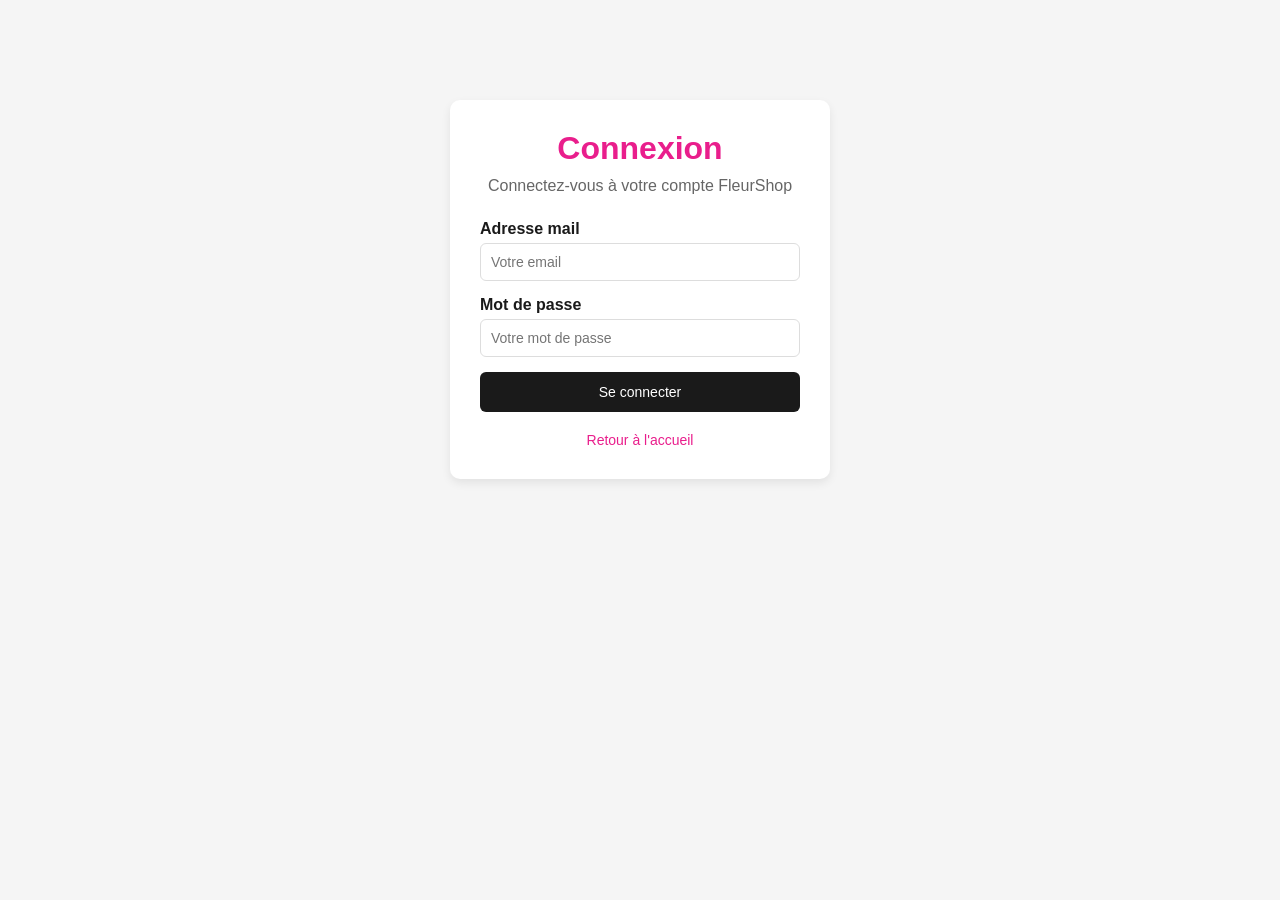
==== login.html @ 691e4437 "log in et style" ====
<!DOCTYPE html>
<html lang="fr">
<head>
  <meta charset="UTF-8">
  <meta name="viewport" content="width=device-width, initial-scale=1.0">
  <title>Connexion - FleurShop</title>
  <link rel="stylesheet" href="style.css">
</head>
<body class="page-login">

  <div class="bloc-login">
    <h1>Connexion</h1>
    <p>Connectez-vous à votre compte FleurShop</p>

    <form>
      <label for="email">Adresse mail</label>
      <input type="email" id="email" name="email" placeholder="Votre email">

      <label for="mdp">Mot de passe</label>
      <input type="password" id="mdp" name="mdp" placeholder="Votre mot de passe">

      <button type="submit" class="btn-login">Se connecter</button>
    </form>

    <a href="index.html" class="retour-accueil">Retour à l'accueil</a>
  </div>

</body>
</html>
---- style.css ----
/* ===== VARIABLES ===== */
:root {
  --rose: #e91e8c;
  --rose-fonce: #c4177a;
  --noir: #1a1a1a;
  --gris: #e5e7eb;
  --gris-clair: #f9f9f9;
  --texte-discret: #6b7280;
}

/* ===== BASE ===== */
* {
  margin: 0;
  padding: 0;
  box-sizing: border-box;
  font-family: Arial, sans-serif;
}

body {
  background-color: var(--gris-clair);
  color: var(--noir);
}

/* ===== NAVIGATION ===== */
nav {
  background-color: white;
  border-bottom: 1px solid var(--gris);
  padding: 0 20px;
  height: 60px;
  display: flex;
  align-items: center;
  justify-content: space-between;
}

.nav-logo {
  font-size: 22px;
  font-weight: bold;
  color: var(--rose);
}

.nav-droite {
  display: flex;
  align-items: center;
  gap: 10px;
}

.btn-nav {
  padding: 8px 16px;
  border: none;
  border-radius: 6px;
  background-color: transparent;
  color: var(--noir);
  font-size: 14px;
  cursor: pointer;
}

.btn-nav:hover { background-color: #f3f4f6; }

.btn-rose { background-color: var(--noir); color: white; }
.btn-rose:hover { background-color: #374151; }

/* ===== HERO ===== */
.hero {
  background-color: var(--rose);
  color: white;
  text-align: center;
  padding: 60px 20px;
}

.hero h1 { font-size: 36px; margin-bottom: 10px; }
.hero p  { font-size: 16px; opacity: 0.9; }

/* ===== FILTRES + RECHERCHE ===== */
.barre-filtres {
  background-color: white;
  border-bottom: 1px solid var(--gris);
  padding: 16px 20px;
  display: flex;
  align-items: center;
  justify-content: space-between;
  flex-wrap: wrap;
  gap: 10px;
}

.groupe-filtres { display: flex; gap: 8px; flex-wrap: wrap; }

.btn-filtre {
  padding: 7px 16px;
  border-radius: 20px;
  border: 1.5px solid var(--gris);
  background-color: white;
  cursor: pointer;
  font-size: 14px;
}

.btn-filtre:hover { border-color: var(--rose); color: var(--rose); }

.actif { background-color: var(--noir); color: white; border-color: var(--noir); }

.zone-recherche { position: relative; }

.zone-recherche input {
  padding: 8px 16px 8px 34px;
  border-radius: 20px;
  border: 1.5px solid var(--gris);
  font-size: 14px;
  width: 260px;
  outline: none;
}

.zone-recherche input:focus { border-color: var(--rose); }

.icone-loupe {
  position: absolute;
  left: 12px;
  top: 50%;
  transform: translateY(-50%);
  pointer-events: none;
}

#liste-suggestions {
  display: none;
  position: absolute;
  top: calc(100% + 6px);
  left: 0;
  right: 0;
  background-color: white;
  border: 1px solid var(--gris);
  border-radius: 8px;
  box-shadow: 0 4px 12px rgba(0,0,0,0.1);
  z-index: 50;
  max-height: 260px;
  overflow-y: auto;
}

/* ===== GRILLE PRODUITS ===== */
.section-produits { padding: 24px 20px; }

.grille-produits {
  display: grid;
  grid-template-columns: repeat(3, 1fr);
  gap: 20px;
}

/* ===== RESPONSIVE ===== */
@media (max-width: 768px) {
  .grille-produits { grid-template-columns: repeat(2, 1fr); }
}

@media (max-width: 480px) {
  .hero { padding: 30px 15px; }
  .hero h1 { font-size: 24px; }
  .barre-filtres { flex-direction: column; align-items: stretch; }
  .zone-recherche input { width: 100%; }
  .grille-produits { grid-template-columns: 1fr; }
}

/* ===== PAGE CONNEXION ===== */
.page-login {
  background-color: #f5f5f5;
  font-family: Arial, sans-serif;
}

.bloc-login {
  width: 380px;
  margin: 100px auto;
  background-color: white;
  padding: 30px;
  border-radius: 10px;
  box-shadow: 0 4px 10px rgba(0, 0, 0, 0.08);
  text-align: center;
}

.bloc-login h1 {
  color: #e91e8c;
  margin-bottom: 10px;
}

.bloc-login p {
  color: #666;
  margin-bottom: 25px;
}

.bloc-login form {
  display: flex;
  flex-direction: column;
  text-align: left;
}

.bloc-login label {
  margin-bottom: 5px;
  font-weight: bold;
}

.bloc-login input {
  padding: 10px;
  margin-bottom: 15px;
  border: 1px solid #ddd;
  border-radius: 6px;
  font-size: 14px;
}

.bloc-login input:focus {
  outline: none;
  border-color: #e91e8c;
}

.btn-login {
  background-color: #1a1a1a;
  color: white;
  border: none;
  padding: 12px;
  border-radius: 6px;
  cursor: pointer;
  font-size: 14px;
}

.btn-login:hover {
  background-color: #333;
}

.retour-accueil {
  display: inline-block;
  margin-top: 20px;
  text-decoration: none;
  color: #e91e8c;
  font-size: 14px;
}

.retour-accueil:hover {
  text-decoration: underline;
}
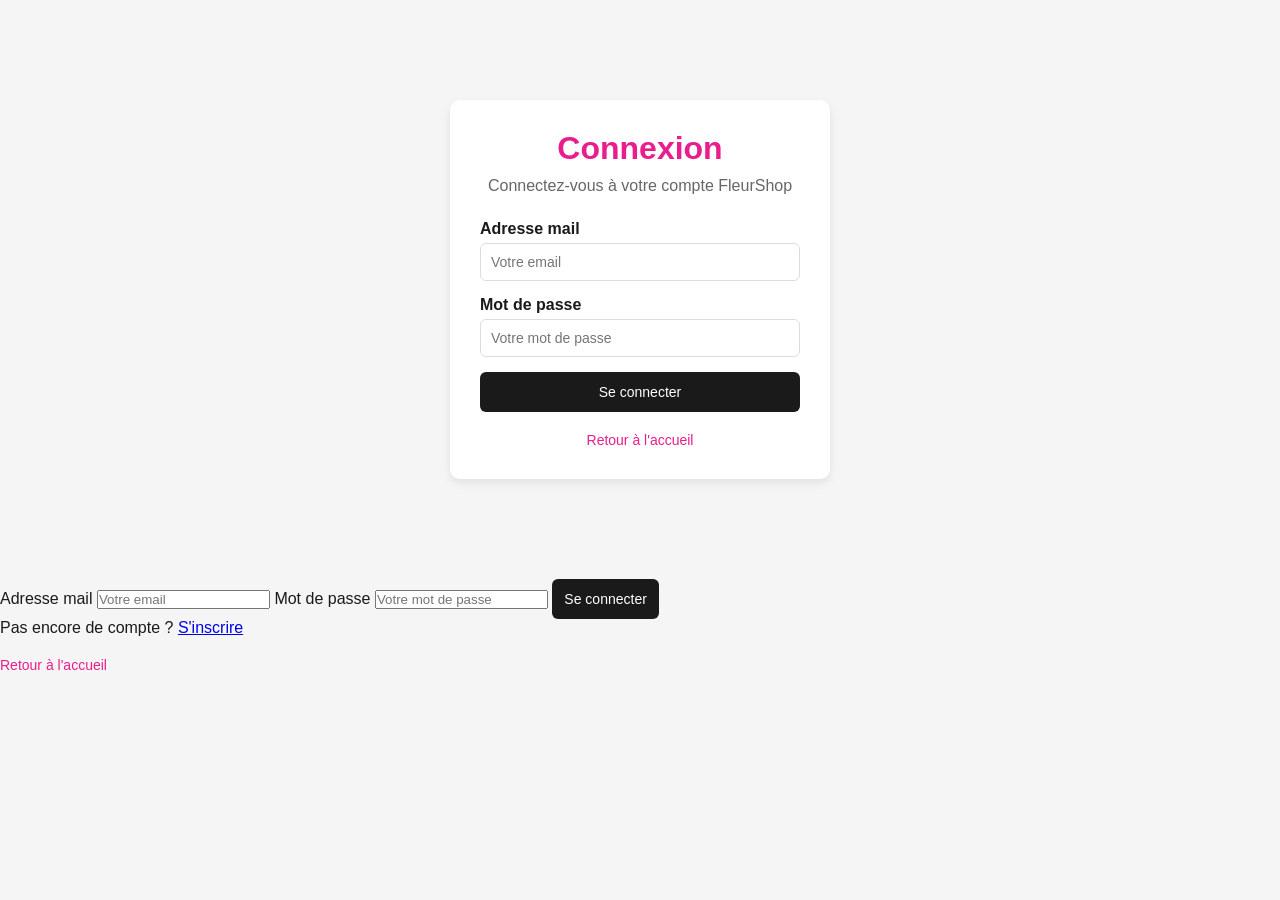
==== commit 35e399b6: "style" ====
--- a/login.html
+++ b/login.html
@@ -25,5 +25,22 @@
     <a href="index.html" class="retour-accueil">Retour à l'accueil</a>
   </div>
 
+  <form>
+  <label for="email">Adresse mail</label>
+  <input type="email" id="email" name="email" placeholder="Votre email">
+
+  <label for="mdp">Mot de passe</label>
+  <input type="password" id="mdp" name="mdp" placeholder="Votre mot de passe">
+
+  <button type="submit" class="btn-login">Se connecter</button>
+</form>
+
+<p class="lien-inscription">
+  Pas encore de compte ?
+  <a href="register.html">S'inscrire</a>
+</p>
+
+<a href="index.html" class="retour-accueil">Retour à l'accueil</a>
+
 </body>
 </html>
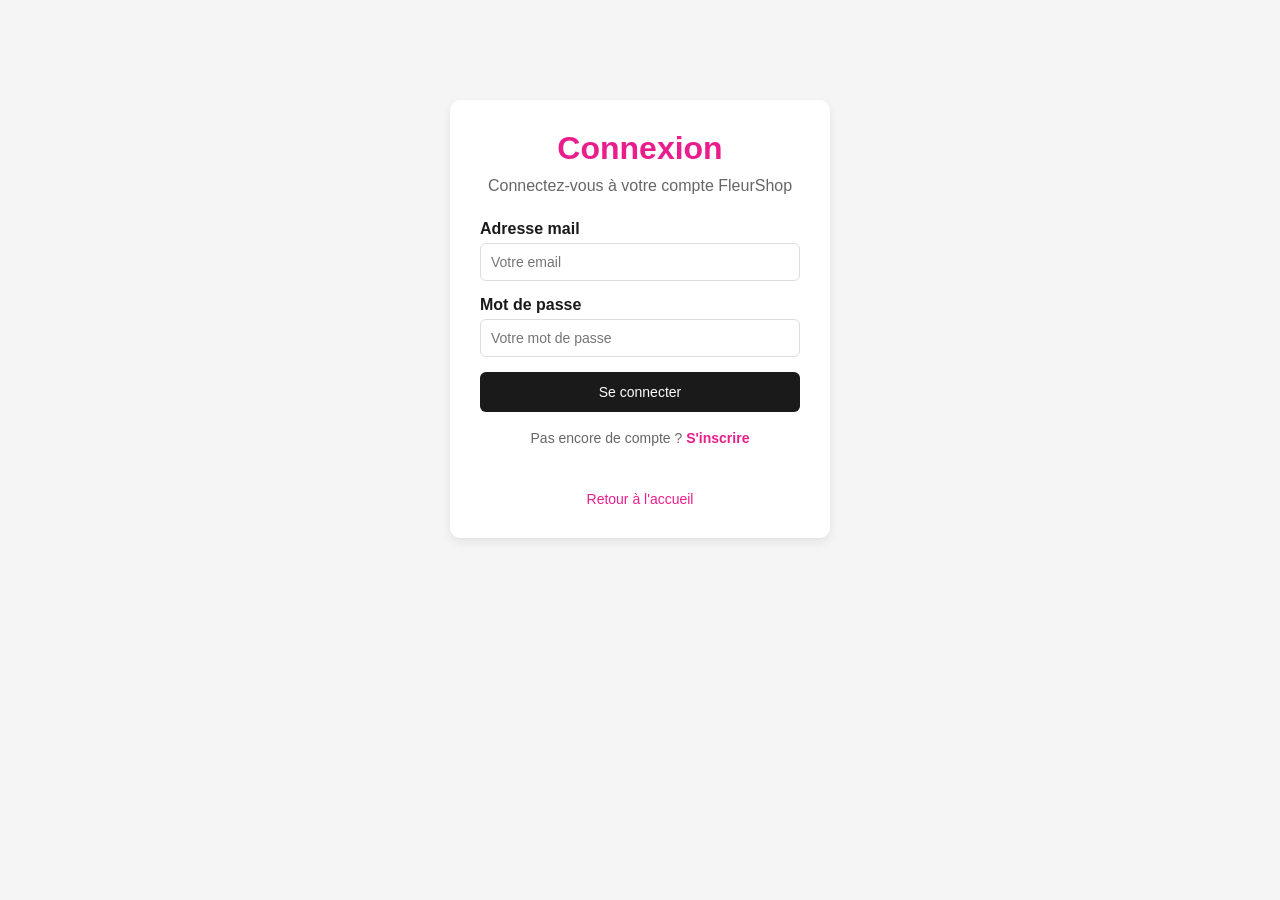
==== commit 7d51d791: "inscire" ====
--- a/login.html
+++ b/login.html
@@ -12,20 +12,8 @@
     <h1>Connexion</h1>
     <p>Connectez-vous à votre compte FleurShop</p>
 
+
     <form>
-      <label for="email">Adresse mail</label>
-      <input type="email" id="email" name="email" placeholder="Votre email">
-
-      <label for="mdp">Mot de passe</label>
-      <input type="password" id="mdp" name="mdp" placeholder="Votre mot de passe">
-
-      <button type="submit" class="btn-login">Se connecter</button>
-    </form>
-
-    <a href="index.html" class="retour-accueil">Retour à l'accueil</a>
-  </div>
-
-  <form>
   <label for="email">Adresse mail</label>
   <input type="email" id="email" name="email" placeholder="Votre email">
 
@@ -41,6 +29,9 @@
 </p>
 
 <a href="index.html" class="retour-accueil">Retour à l'accueil</a>
+  </div>
+
+  
 
 </body>
 </html>
--- a/style.css
+++ b/style.css
@@ -229,4 +229,20 @@
 
 .retour-accueil:hover {
   text-decoration: underline;
+}
+
+.lien-inscription {
+  margin-top: 18px;
+  font-size: 14px;
+  color: #666;
+}
+
+.lien-inscription a {
+  color: var(--rose);
+  text-decoration: none;
+  font-weight: bold;
+}
+
+.lien-inscription a:hover {
+  text-decoration: underline;
 }
